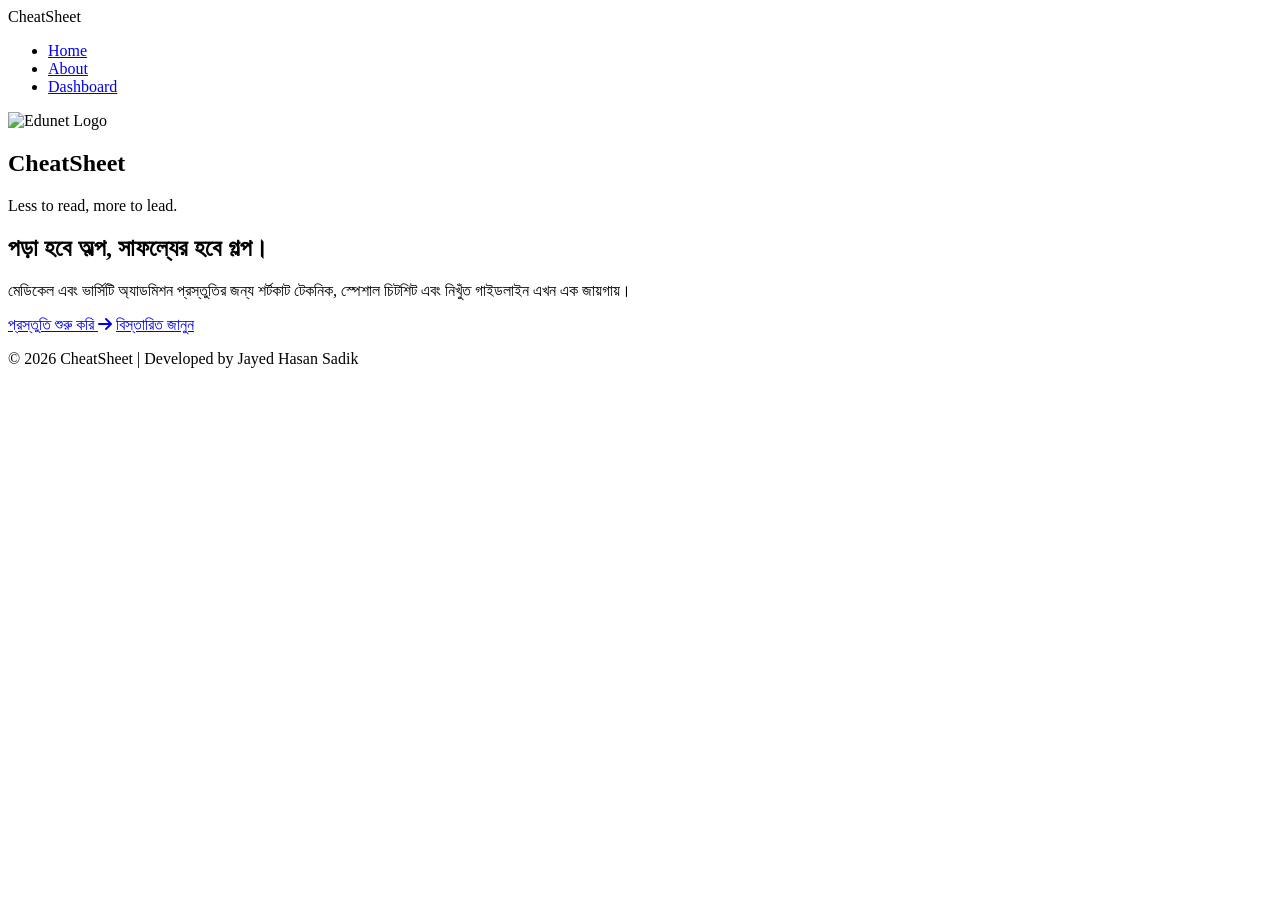
==== index.html @ 49185655 "Rename Index.html to index.html" ====
<!DOCTYPE html>
<html lang="bn">
<head>
    <meta charset="UTF-8">
    <meta name="viewport" content="width=device-width, initial-scale=1.0">
    <title>CheatSheet | আপনার অ্যাডমিশন গাইড</title>
    <link rel="stylesheet" href="style.css">
    <link rel="stylesheet" href="https://cdnjs.cloudflare.com/ajax/libs/font-awesome/6.0.0/css/all.min.css">
</head>
<body>

    <nav class="navbar">
        <div class="logo">Cheat<span>Sheet</span></div>
        <ul class="nav-links">
            <li><a href="#">Home</a></li>
            <li><a href="#about">About</a></li>
            <li><a href="dashboard.html" class="nav-btn">Dashboard</a></li>
        </ul>
    </nav>

    <section class="hero">
        <div class="container">
            <div class="hero-content">
                <div class="logo-box">
                    <img src="1000023886.jpg" alt="Edunet Logo" class="brand-logo">
                </div>
                
                <h1>CheatSheet</h1>
                <p class="slogan-en">Less to read, more to lead.</p>
                <h2 class="slogan-bn">পড়া হবে অল্প, সাফল্যের হবে গল্প।</h2>
                
                <p class="description">
                    মেডিকেল এবং ভার্সিটি অ্যাডমিশন প্রস্তুতির জন্য শর্টকাট টেকনিক, 
                    স্পেশাল চিটশিট এবং নিখুঁত গাইডলাইন এখন এক জায়গায়।
                </p>

                <div class="cta-group">
                    <a href="dashboard.html" class="btn-primary">প্রস্তুতি শুরু করি <i class="fas fa-arrow-right"></i></a>
                    <a href="#about" class="btn-secondary">বিস্তারিত জানুন</a>
                </div>
            </div>
        </div>
    </section>

    <footer class="footer">
        <p>&copy; 2026 CheatSheet | Developed by Jayed Hasan Sadik</p>
    </footer>

</body>
</html>
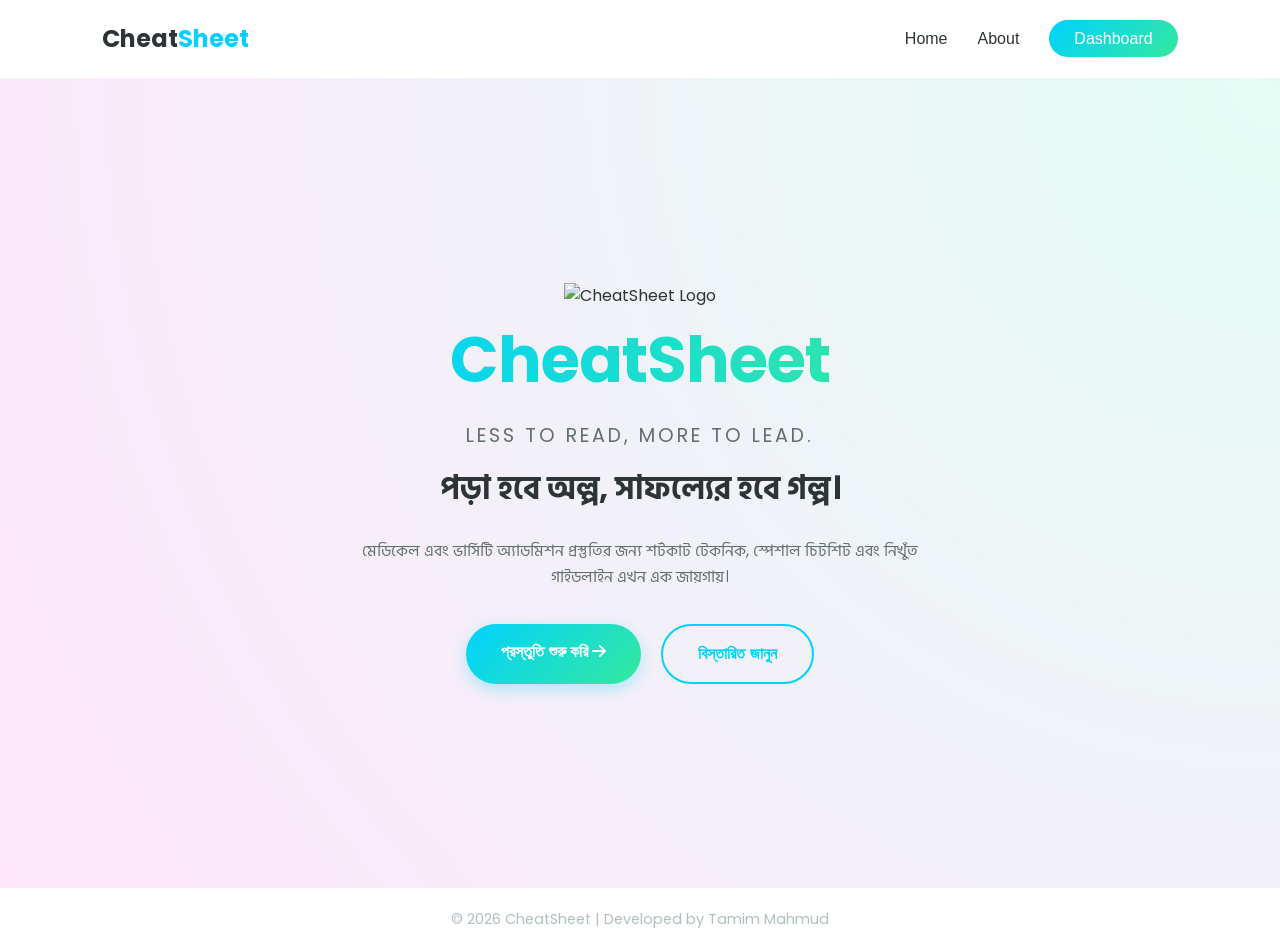
==== commit da434164: "Update logo and footer developer name in index.html" ====
--- a/index.html
+++ b/index.html
@@ -22,7 +22,7 @@
         <div class="container">
             <div class="hero-content">
                 <div class="logo-box">
-                    <img src="1000023886.jpg" alt="Edunet Logo" class="brand-logo">
+                    <img src="Logo.png" alt="CheatSheet Logo">
                 </div>
                 
                 <h1>CheatSheet</h1>
@@ -43,7 +43,7 @@
     </section>
 
     <footer class="footer">
-        <p>&copy; 2026 CheatSheet | Developed by Jayed Hasan Sadik</p>
+        <p>&copy; 2026 CheatSheet | Developed by Tamim Mahmud</p>
     </footer>
 
 </body>
--- a/style.css
+++ b/style.css
@@ -0,0 +1,160 @@
+/* Google Fonts */
+@import url('https://fonts.googleapis.com/css2?family=Hind+Siliguri:wght@400;600;700&family=Poppins:wght@300;500;700&display=swap');
+
+:root {
+    --primary-cyan: #00d2ff;
+    --primary-green: #34e89e;
+    --dark-bg: #ffffff; /* আপনার লোগোর ব্যাকগ্রাউন্ড সাদা তাই এটি সাদা রাখছি */
+    --text-color: #2d3436;
+}
+
+* {
+    margin: 0;
+    padding: 0;
+    box-sizing: border-box;
+}
+
+body {
+    font-family: 'Poppins', 'Hind Siliguri', sans-serif;
+    background-color: var(--dark-bg);
+    color: var(--text-color);
+    line-height: 1.6;
+}
+
+/* Navbar */
+.navbar {
+    display: flex;
+    justify-content: space-between;
+    align-items: center;
+    padding: 20px 8%;
+    background: white;
+    box-shadow: 0 2px 10px rgba(0,0,0,0.05);
+}
+
+.logo {
+    font-size: 1.5rem;
+    font-weight: 700;
+    color: var(--text-color);
+}
+
+.logo span {
+    color: var(--primary-cyan);
+}
+
+.nav-links {
+    list-style: none;
+    display: flex;
+    align-items: center;
+}
+
+.nav-links li {
+    margin-left: 30px;
+}
+
+.nav-links a {
+    text-decoration: none;
+    color: var(--text-color);
+    font-weight: 500;
+    transition: 0.3s;
+}
+
+.nav-btn {
+    background: linear-gradient(135deg, var(--primary-cyan), var(--primary-green));
+    color: white !important;
+    padding: 10px 25px;
+    border-radius: 50px;
+}
+
+/* Hero Section */
+.hero {
+    height: 90vh;
+    display: flex;
+    align-items: center;
+    justify-content: center;
+    text-align: center;
+    background: radial-gradient(circle at top right, #e3fdf5, #ffe6fa); /* হালকা সফট ব্যাকগ্রাউন্ড */
+}
+
+.brand-logo {
+    width: 150px;
+    margin-bottom: 20px;
+    border-radius: 20px;
+    box-shadow: 0 10px 20px rgba(0,0,0,0.1);
+}
+
+.hero h1 {
+    font-size: 4rem;
+    margin-bottom: 10px;
+    letter-spacing: -1px;
+    background: linear-gradient(to right, #00d2ff, #34e89e);
+    -webkit-background-clip: text;
+    -webkit-text-fill-color: transparent;
+}
+
+.slogan-en {
+    font-size: 1.2rem;
+    text-transform: uppercase;
+    letter-spacing: 3px;
+    color: #636e72;
+    margin-bottom: 10px;
+}
+
+.slogan-bn {
+    font-size: 2rem;
+    color: #2d3436;
+    margin-bottom: 25px;
+}
+
+.description {
+    max-width: 600px;
+    margin: 0 auto 35px;
+    color: #636e72;
+}
+
+/* Buttons */
+.cta-group {
+    display: flex;
+    gap: 20px;
+    justify-content: center;
+}
+
+.btn-primary {
+    text-decoration: none;
+    background: linear-gradient(135deg, var(--primary-cyan), var(--primary-green));
+    color: white;
+    padding: 15px 35px;
+    border-radius: 50px;
+    font-weight: 600;
+    box-shadow: 0 5px 15px rgba(0, 210, 255, 0.3);
+    transition: 0.3s;
+}
+
+.btn-secondary {
+    text-decoration: none;
+    border: 2px solid var(--primary-cyan);
+    color: var(--primary-cyan);
+    padding: 15px 35px;
+    border-radius: 50px;
+    font-weight: 600;
+    transition: 0.3s;
+}
+
+.btn-primary:hover, .btn-secondary:hover {
+    transform: translateY(-3px);
+    box-shadow: 0 8px 20px rgba(0,0,0,0.1);
+}
+
+.footer {
+    text-align: center;
+    padding: 20px;
+    font-size: 0.9rem;
+    color: #b2bec3;
+}
+
+/* Responsive */
+@media (max-width: 768px) {
+    .hero h1 { font-size: 2.5rem; }
+    .slogan-bn { font-size: 1.5rem; }
+    .cta-group { flex-direction: column; }
+    .nav-links { display: none; }
+  }
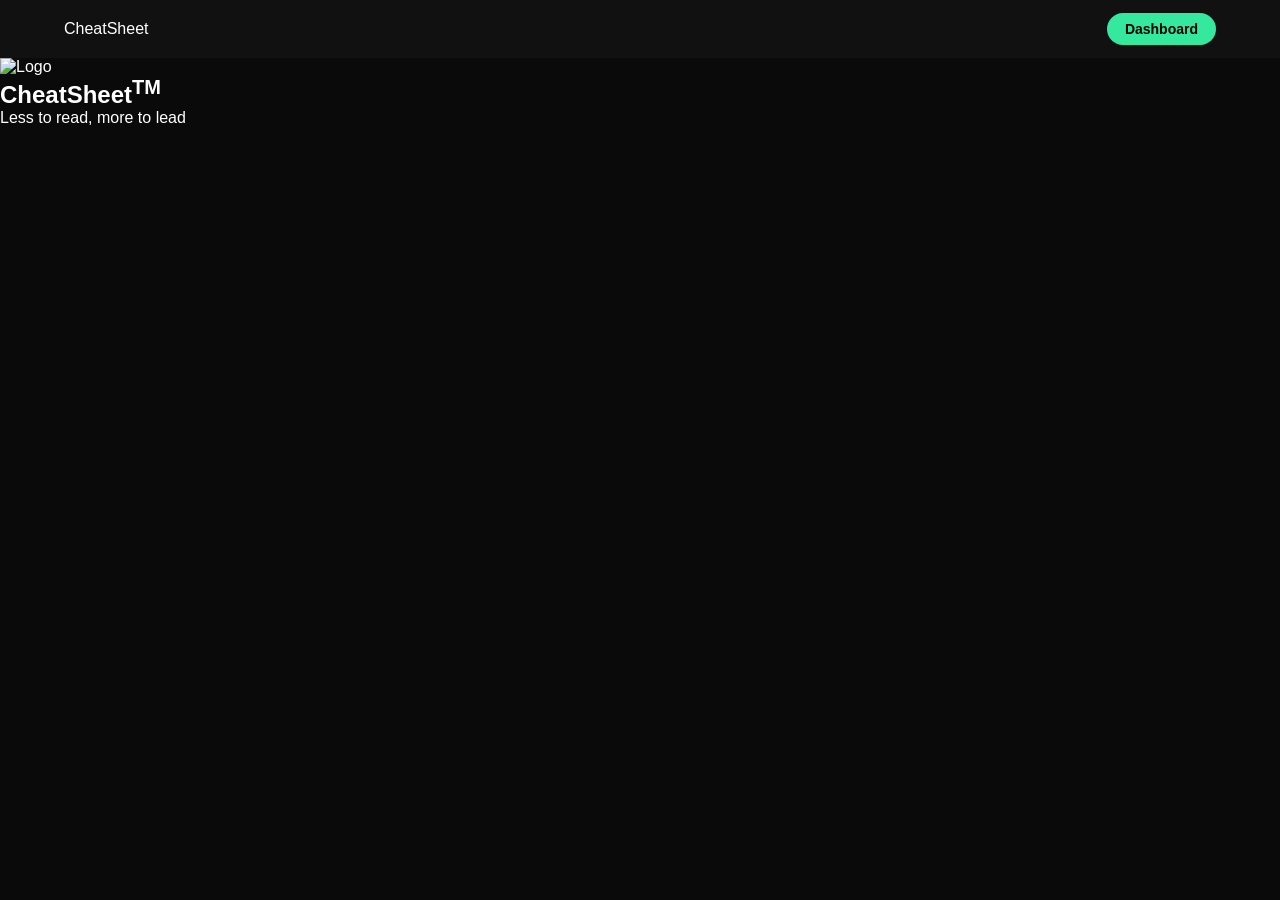
==== commit 15d665a0: "Update title and restructure index.html layout" ====
--- a/index.html
+++ b/index.html
@@ -3,48 +3,31 @@
 <head>
     <meta charset="UTF-8">
     <meta name="viewport" content="width=device-width, initial-scale=1.0">
-    <title>CheatSheet | আপনার অ্যাডমিশন গাইড</title>
+    <title>CheatSheet | Home</title>
     <link rel="stylesheet" href="style.css">
-    <link rel="stylesheet" href="https://cdnjs.cloudflare.com/ajax/libs/font-awesome/6.0.0/css/all.min.css">
 </head>
-<body>
-
-    <nav class="navbar">
-        <div class="logo">Cheat<span>Sheet</span></div>
+<body class="home-page"> <nav class="navbar">
+        <div class="logo-text">CheatSheet</div>
         <ul class="nav-links">
-            <li><a href="#">Home</a></li>
-            <li><a href="#about">About</a></li>
             <li><a href="dashboard.html" class="nav-btn">Dashboard</a></li>
         </ul>
     </nav>
 
-    <section class="hero">
-        <div class="container">
-            <div class="hero-content">
-                <div class="logo-box">
-                    <img src="Logo.png" alt="CheatSheet Logo">
-                </div>
-                
-                <h1>CheatSheet</h1>
-                <p class="slogan-en">Less to read, more to lead.</p>
-                <h2 class="slogan-bn">পড়া হবে অল্প, সাফল্যের হবে গল্প।</h2>
-                
-                <p class="description">
-                    মেডিকেল এবং ভার্সিটি অ্যাডমিশন প্রস্তুতির জন্য শর্টকাট টেকনিক, 
-                    স্পেশাল চিটশিট এবং নিখুঁত গাইডলাইন এখন এক জায়গায়।
-                </p>
-
-                <div class="cta-group">
-                    <a href="dashboard.html" class="btn-primary">প্রস্তুতি শুরু করি <i class="fas fa-arrow-right"></i></a>
-                    <a href="#about" class="btn-secondary">বিস্তারিত জানুন</a>
-                </div>
+    <section class="hero-section">
+        <div class="bg-shapes">
+            <div class="shape s1"></div>
+            <div class="shape s2"></div>
+            <div class="shape s3"></div>
+        </div>
+        <div class="content">
+            <div class="white-card">
+                <img src="Logo.png" alt="Logo">
+            </div>
+            <div class="text-area">
+                <h1>CheatSheet<sup>TM</sup></h1>
+                <p>Less to read, more to lead</p>
             </div>
         </div>
     </section>
-
-    <footer class="footer">
-        <p>&copy; 2026 CheatSheet | Developed by Tamim Mahmud</p>
-    </footer>
-
 </body>
 </html>
--- a/style.css
+++ b/style.css
@@ -1,160 +1,57 @@
-/* Google Fonts */
-@import url('https://fonts.googleapis.com/css2?family=Hind+Siliguri:wght@400;600;700&family=Poppins:wght@300;500;700&display=swap');
+/* Full Website Styling */
+* { margin: 0; padding: 0; box-sizing: border-box; font-family: 'Poppins', sans-serif; }
 
-:root {
-    --primary-cyan: #00d2ff;
-    --primary-green: #34e89e;
-    --dark-bg: #ffffff; /* আপনার লোগোর ব্যাকগ্রাউন্ড সাদা তাই এটি সাদা রাখছি */
-    --text-color: #2d3436;
+body {
+    background-color: #0a0a0a; /* Dark background like Taktix */
+    color: #ffffff;
 }
 
-* {
-    margin: 0;
-    padding: 0;
-    box-sizing: border-box;
-}
-
-body {
-    font-family: 'Poppins', 'Hind Siliguri', sans-serif;
-    background-color: var(--dark-bg);
-    color: var(--text-color);
-    line-height: 1.6;
-}
-
-/* Navbar */
+/* Navbar Styling */
 .navbar {
     display: flex;
     justify-content: space-between;
-    align-items: center;
-    padding: 20px 8%;
-    background: white;
-    box-shadow: 0 2px 10px rgba(0,0,0,0.05);
-}
-
-.logo {
-    font-size: 1.5rem;
-    font-weight: 700;
-    color: var(--text-color);
-}
-
-.logo span {
-    color: var(--primary-cyan);
-}
-
-.nav-links {
-    list-style: none;
-    display: flex;
+    padding: 20px 5%;
+    background: #111;
     align-items: center;
 }
 
-.nav-links li {
-    margin-left: 30px;
+.nav-links { display: flex; list-style: none; gap: 20px; }
+.nav-links a { color: #fff; text-decoration: none; font-size: 14px; }
+.nav-btn { background: #34e89e; color: #000 !important; padding: 8px 18px; border-radius: 50px; font-weight: bold; }
+
+/* Dashboard Bento Grid Layout */
+.dashboard-body {
+    padding: 40px 20px;
+    display: flex;
+    justify-content: center;
 }
 
-.nav-links a {
-    text-decoration: none;
-    color: var(--text-color);
-    font-weight: 500;
+.bento-grid {
+    display: grid;
+    grid-template-columns: repeat(4, 1fr);
+    grid-template-rows: repeat(3, 160px);
+    gap: 15px;
+    max-width: 1000px;
+    width: 100%;
+}
+
+.card {
+    background: #181818;
+    border: 1px solid #282828;
+    border-radius: 20px;
+    padding: 20px;
     transition: 0.3s;
 }
 
-.nav-btn {
-    background: linear-gradient(135deg, var(--primary-cyan), var(--primary-green));
-    color: white !important;
-    padding: 10px 25px;
-    border-radius: 50px;
+.card:hover { border-color: #34e89e; transform: translateY(-5px); }
+
+/* Grid Mapping */
+.brand-card { grid-column: span 2; }
+.item-wide { grid-column: span 2; }
+.founder-card { grid-column: span 2; display: flex; justify-content: space-between; align-items: center; border-left: 4px solid #34e89e; }
+
+/* Mobile View */
+@media (max-width: 768px) {
+    .bento-grid { display: flex; flex-direction: column; }
+    .card { min-height: 120px; }
 }
-
-/* Hero Section */
-.hero {
-    height: 90vh;
-    display: flex;
-    align-items: center;
-    justify-content: center;
-    text-align: center;
-    background: radial-gradient(circle at top right, #e3fdf5, #ffe6fa); /* হালকা সফট ব্যাকগ্রাউন্ড */
-}
-
-.brand-logo {
-    width: 150px;
-    margin-bottom: 20px;
-    border-radius: 20px;
-    box-shadow: 0 10px 20px rgba(0,0,0,0.1);
-}
-
-.hero h1 {
-    font-size: 4rem;
-    margin-bottom: 10px;
-    letter-spacing: -1px;
-    background: linear-gradient(to right, #00d2ff, #34e89e);
-    -webkit-background-clip: text;
-    -webkit-text-fill-color: transparent;
-}
-
-.slogan-en {
-    font-size: 1.2rem;
-    text-transform: uppercase;
-    letter-spacing: 3px;
-    color: #636e72;
-    margin-bottom: 10px;
-}
-
-.slogan-bn {
-    font-size: 2rem;
-    color: #2d3436;
-    margin-bottom: 25px;
-}
-
-.description {
-    max-width: 600px;
-    margin: 0 auto 35px;
-    color: #636e72;
-}
-
-/* Buttons */
-.cta-group {
-    display: flex;
-    gap: 20px;
-    justify-content: center;
-}
-
-.btn-primary {
-    text-decoration: none;
-    background: linear-gradient(135deg, var(--primary-cyan), var(--primary-green));
-    color: white;
-    padding: 15px 35px;
-    border-radius: 50px;
-    font-weight: 600;
-    box-shadow: 0 5px 15px rgba(0, 210, 255, 0.3);
-    transition: 0.3s;
-}
-
-.btn-secondary {
-    text-decoration: none;
-    border: 2px solid var(--primary-cyan);
-    color: var(--primary-cyan);
-    padding: 15px 35px;
-    border-radius: 50px;
-    font-weight: 600;
-    transition: 0.3s;
-}
-
-.btn-primary:hover, .btn-secondary:hover {
-    transform: translateY(-3px);
-    box-shadow: 0 8px 20px rgba(0,0,0,0.1);
-}
-
-.footer {
-    text-align: center;
-    padding: 20px;
-    font-size: 0.9rem;
-    color: #b2bec3;
-}
-
-/* Responsive */
-@media (max-width: 768px) {
-    .hero h1 { font-size: 2.5rem; }
-    .slogan-bn { font-size: 1.5rem; }
-    .cta-group { flex-direction: column; }
-    .nav-links { display: none; }
-  }
